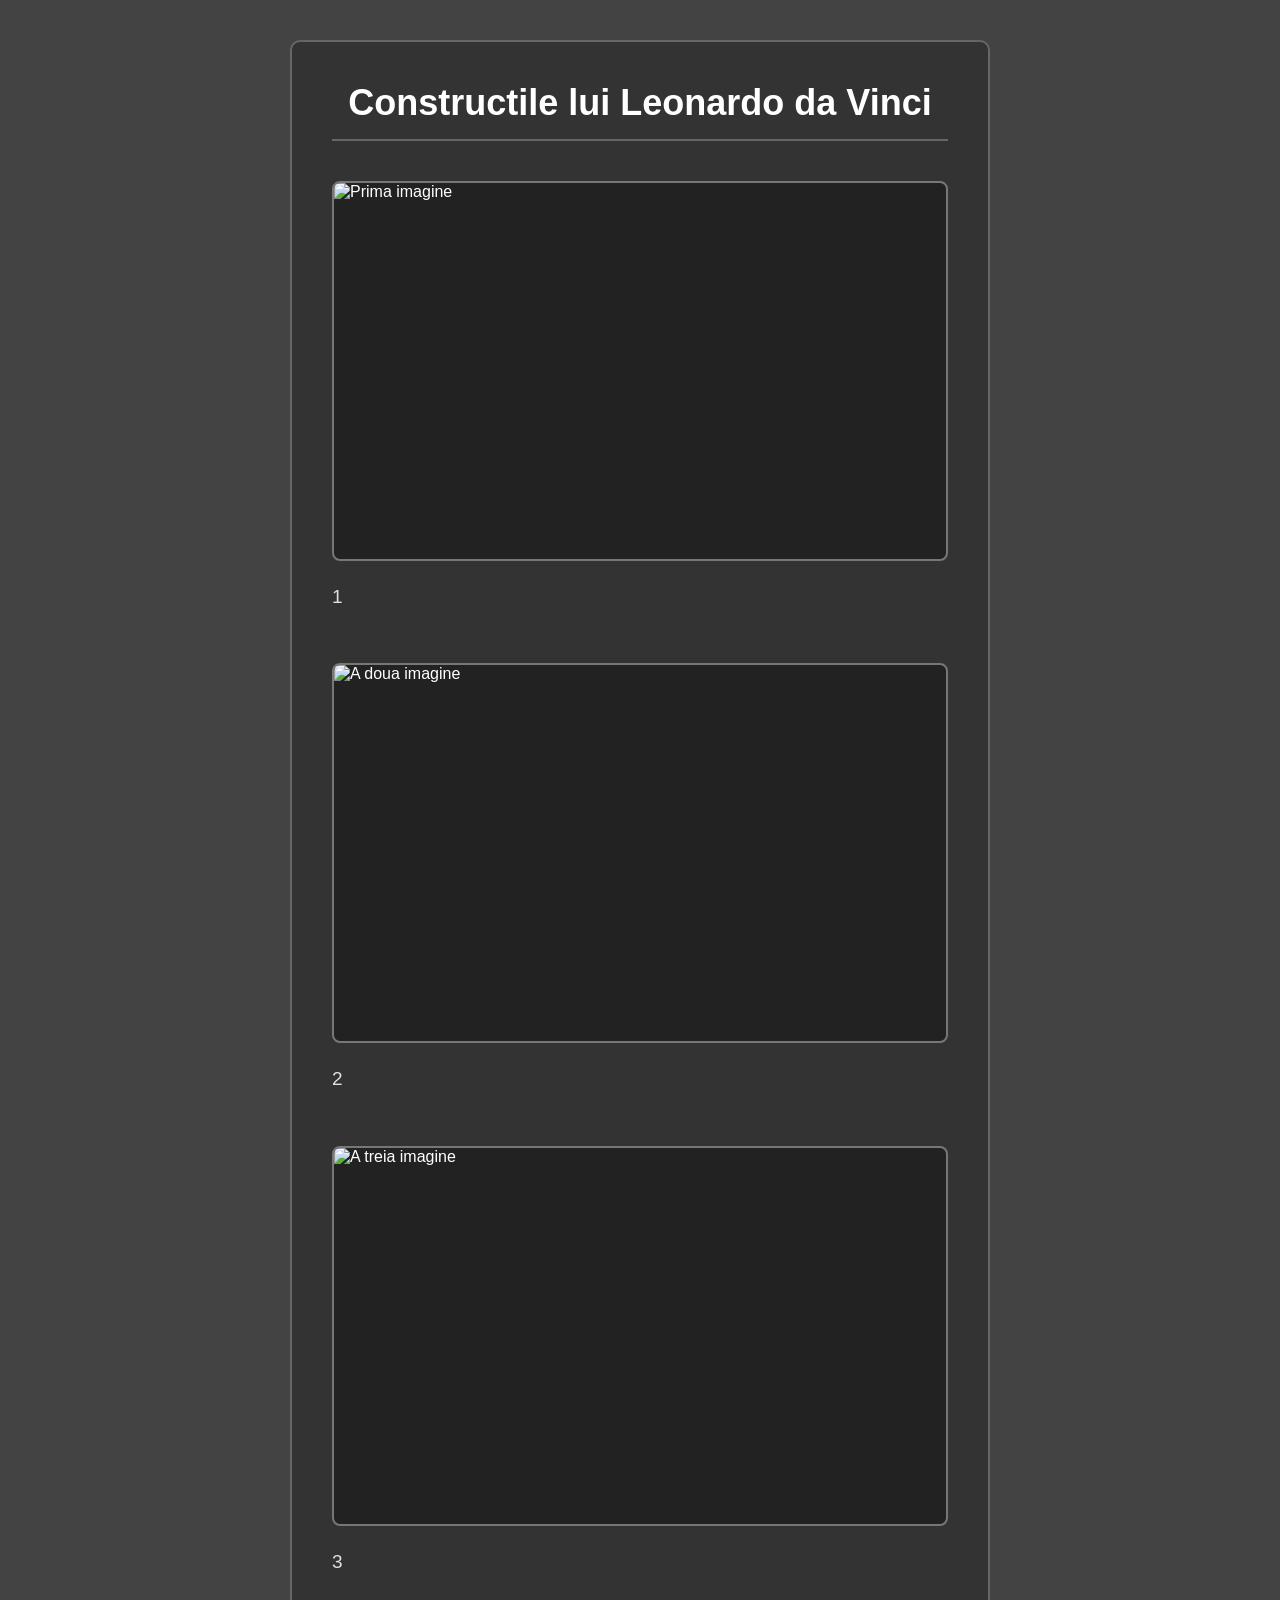
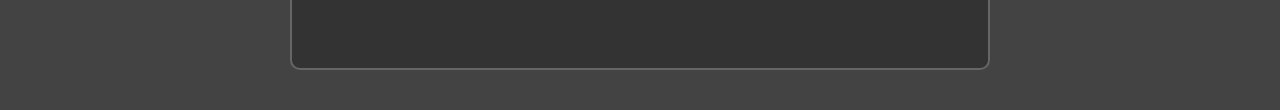
==== constructi.html @ 7d36aa70 "Add files via upload" ====
<!DOCTYPE html>
<html lang="ro">
<head>
    <meta charset="UTF-8">
    <meta name="viewport" content="width=device-width, initial-scale=1.0">
    <title>Constructi</title>
    <style>
        * {
            box-sizing: border-box;
        }

        body {
            background-color: #434343;
            font-family: Arial, sans-serif;
            color: white;
            margin: 0;
            padding: 40px 20px;
        }

        .coloana-lunga {
            max-width: 700px;
            margin: 0 auto;
            background-color: #333333;
            padding: 40px;
            border-radius: 10px;
            border: 2px solid #666;
        }

        .titlu-pagina {
            text-align: center;
            font-size: 36px;
            margin-top: 0;
            margin-bottom: 40px;
            border-bottom: 2px solid #666;
            padding-bottom: 15px;
        }

        .bloc-continut {
            margin-bottom: 50px;
        }

        .poza-sectiune {
            width: 100%;
            height: 380px;
            object-fit: cover;
            border-radius: 8px;
            border: 2px solid #777;
            background-color: #222;
            display: block;
            margin-bottom: 20px;
        }

        .text-sectiune {
            font-size: 19px;
            line-height: 1.7;
            color: #e0e0e0;
            margin: 0;
        }
    </style>
</head>
<body>

    <div class="coloana-lunga">
        <h1 class="titlu-pagina">Constructile lui Leonardo da Vinci</h1>

        <div class="bloc-continut">
            <img src="poza1-a.jpg" alt="Prima imagine" class="poza-sectiune">
            <p class="text-sectiune">
                1
            </p>
        </div>

        <div class="bloc-continut">
            <img src="poza1-b.jpg" alt="A doua imagine" class="poza-sectiune">
            <p class="text-sectiune">
                2
            </p>
        </div>

        <div class="bloc-continut">
            <img src="poza1-c.jpg" alt="A treia imagine" class="poza-sectiune">
            <p class="text-sectiune">
                3
            </p>
        </div>

    </div>

</body>
</html>
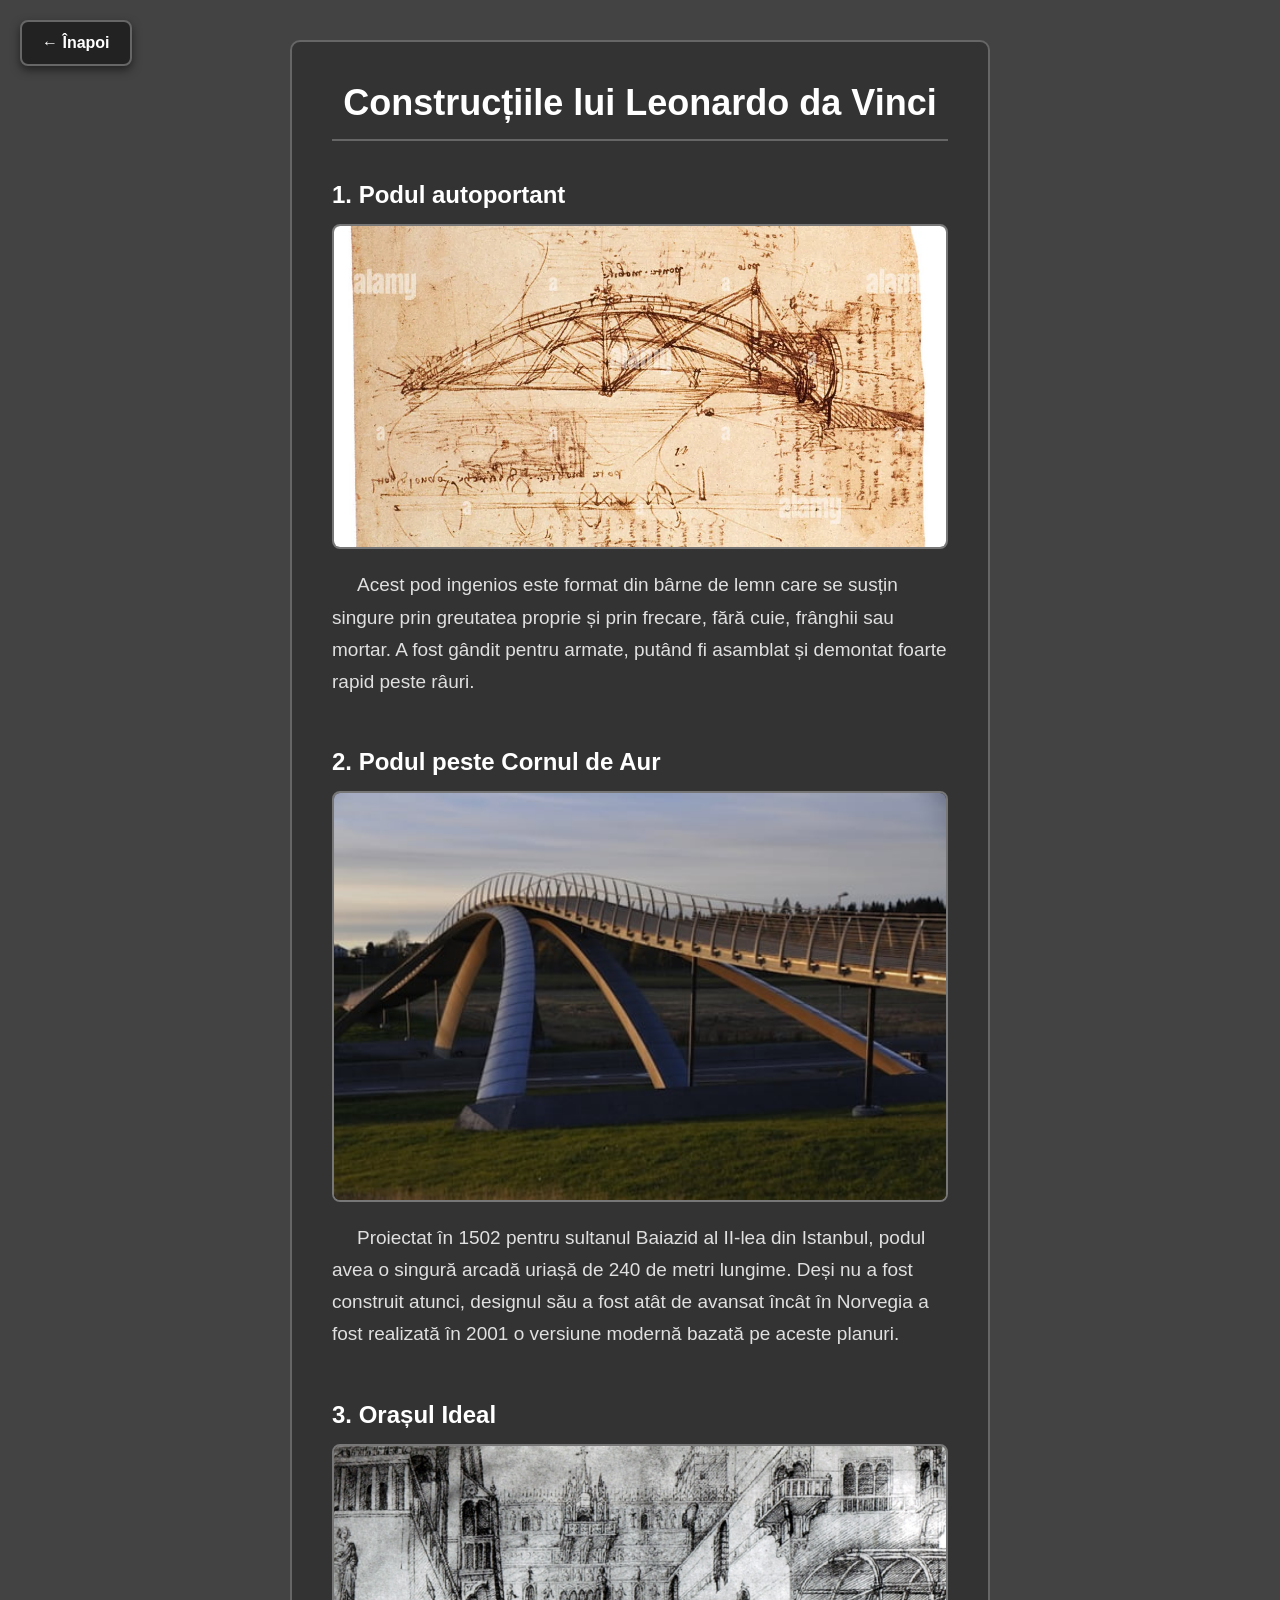
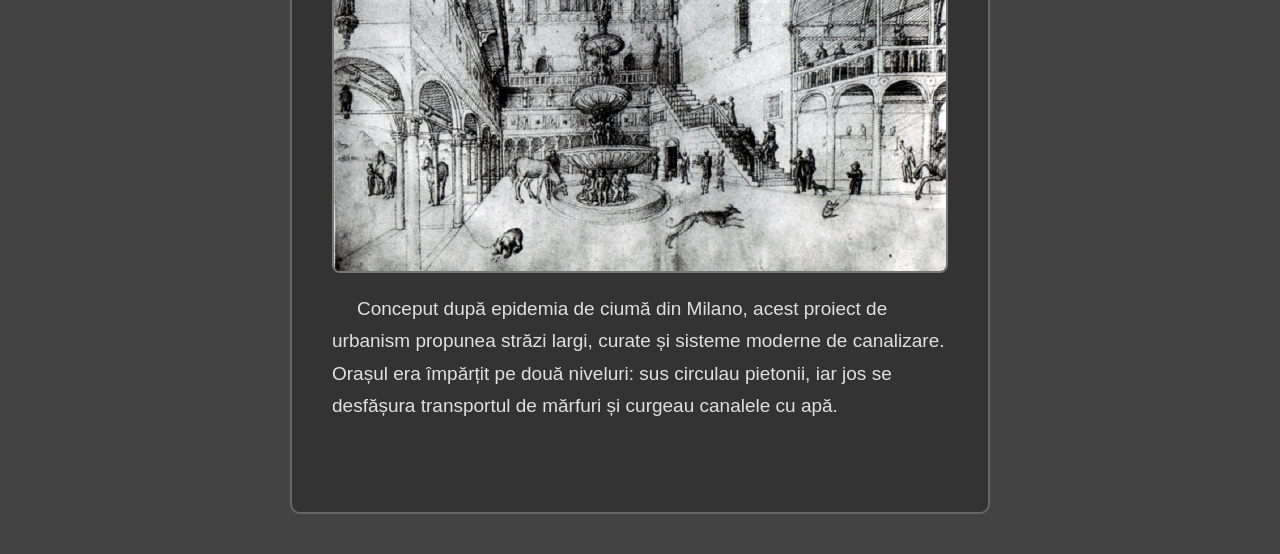
==== commit a529950f: "Add files via upload" ====
--- a/constructi.html
+++ b/constructi.html
@@ -1,90 +1,172 @@
-<!DOCTYPE html>
+<!doctype html>
 <html lang="ro">
-<head>
-    <meta charset="UTF-8">
-    <meta name="viewport" content="width=device-width, initial-scale=1.0">
-    <title>Constructi</title>
+  <head>
+    <meta charset="UTF-8" />
+    <meta name="viewport" content="width=device-width, initial-scale=1.0" />
+    <title>Construcții</title>
     <style>
-        * {
-            box-sizing: border-box;
+      * {
+        box-sizing: border-box;
+      }
+
+      body {
+        background-color: #434343;
+        font-family: Arial, sans-serif;
+        color: white;
+        margin: 0;
+        padding: 40px 20px;
+      }
+
+      .buton-inapoi {
+        display: inline-block;
+        color: white;
+        text-decoration: none;
+        background-color: #222222;
+        padding: 10px 18px;
+        border-radius: 6px;
+        border: 1px solid #555;
+        margin-bottom: 25px;
+        font-size: 16px;
+      }
+
+      .buton-inapoi:hover {
+        background-color: #444444;
+        border-color: white;
+      }
+
+      .coloana-lunga {
+        max-width: 700px;
+        margin: 0 auto;
+        background-color: #333333;
+        padding: 40px;
+        border-radius: 10px;
+        border: 2px solid #666;
+      }
+
+      .titlu-pagina {
+        text-align: center;
+        font-size: 36px;
+        margin-top: 0;
+        margin-bottom: 40px;
+        border-bottom: 2px solid #666;
+        padding-bottom: 15px;
+      }
+
+      .bloc-continut {
+        margin-bottom: 50px;
+      }
+
+      .subtitlu-constructie {
+        font-size: 24px;
+        margin-top: 0;
+        margin-bottom: 15px;
+        color: #ffffff;
+      }
+
+      .poza-sectiune {
+        width: 100%;
+        height: auto;
+        max-height: 550px;
+        object-fit: contain;
+        border-radius: 8px;
+        border: 2px solid #777;
+        background-color: #222;
+        display: block;
+        margin-bottom: 20px;
+      }
+
+      .text-sectiune {
+        font-size: 19px;
+        line-height: 1.7;
+        color: #e0e0e0;
+        margin: 0;
+        text-indent: 25px;
+      }
+      .buton-inapoi {
+        position: fixed;
+        top: 20px;
+        left: 20px;
+        z-index: 1000;
+        color: white;
+        text-decoration: none;
+        background-color: #222222;
+        padding: 12px 20px;
+        border-radius: 8px;
+        border: 2px solid #666;
+        font-size: 16px;
+        font-weight: bold;
+        box-shadow: 0 4px 10px rgba(0, 0, 0, 0.5);
+        transition: 0.2s;
+      }
+
+      .buton-inapoi:hover {
+        background-color: #444444;
+        border-color: white;
+      }
+      @media (max-width: 768px) {
+        body {
+          padding-top: 75px;
         }
 
-        body {
-            background-color: #434343;
-            font-family: Arial, sans-serif;
-            color: white;
-            margin: 0;
-            padding: 40px 20px;
+        .buton-inapoi {
+          top: 15px;
+          left: 15px;
+          padding: 10px 15px;
+          font-size: 15px;
         }
+      }
+    </style>
+  </head>
+  <body>
+    <a href="javascript:history.back()" class="buton-inapoi">← Înapoi</a>
+    <div class="coloana-lunga">
+      <h1 class="titlu-pagina">Construcțiile lui Leonardo da Vinci</h1>
 
-        .coloana-lunga {
-            max-width: 700px;
-            margin: 0 auto;
-            background-color: #333333;
-            padding: 40px;
-            border-radius: 10px;
-            border: 2px solid #666;
-        }
+      <div class="bloc-continut">
+        <h2 class="subtitlu-constructie">1. Podul autoportant</h2>
+        <img
+          src="pod autoportant.webp"
+          alt="Podul autoportant"
+          class="poza-sectiune"
+        />
+        <p class="text-sectiune">
+          Acest pod ingenios este format din bârne de lemn care se susțin
+          singure prin greutatea proprie și prin frecare, fără cuie, frânghii
+          sau mortar. A fost gândit pentru armate, putând fi asamblat și
+          demontat foarte rapid peste râuri.
+        </p>
+      </div>
 
-        .titlu-pagina {
-            text-align: center;
-            font-size: 36px;
-            margin-top: 0;
-            margin-bottom: 40px;
-            border-bottom: 2px solid #666;
-            padding-bottom: 15px;
-        }
+      <div class="bloc-continut">
+        <h2 class="subtitlu-constructie">2. Podul peste Cornul de Aur</h2>
+        <img
+          src="pod-norvegian-leonardo.jpg"
+          alt="Podul peste Cornul de Aur"
+          class="poza-sectiune"
+        />
+        <p class="text-sectiune">
+          Proiectat în 1502 pentru sultanul Baiazid al II-lea din Istanbul,
+          podul avea o singură arcadă uriașă de 240 de metri lungime. Deși nu a
+          fost construit atunci, designul său a fost atât de avansat încât în
+          Norvegia a fost realizată în 2001 o versiune modernă bazată pe aceste
+          planuri.
+        </p>
+      </div>
 
-        .bloc-continut {
-            margin-bottom: 50px;
-        }
-
-        .poza-sectiune {
-            width: 100%;
-            height: 380px;
-            object-fit: cover;
-            border-radius: 8px;
-            border: 2px solid #777;
-            background-color: #222;
-            display: block;
-            margin-bottom: 20px;
-        }
-
-        .text-sectiune {
-            font-size: 19px;
-            line-height: 1.7;
-            color: #e0e0e0;
-            margin: 0;
-        }
-    </style>
-</head>
-<body>
-
-    <div class="coloana-lunga">
-        <h1 class="titlu-pagina">Constructile lui Leonardo da Vinci</h1>
-
-        <div class="bloc-continut">
-            <img src="poza1-a.jpg" alt="Prima imagine" class="poza-sectiune">
-            <p class="text-sectiune">
-                1
-            </p>
-        </div>
-
-        <div class="bloc-continut">
-            <img src="poza1-b.jpg" alt="A doua imagine" class="poza-sectiune">
-            <p class="text-sectiune">
-                2
-            </p>
-        </div>
-
-        <div class="bloc-continut">
-            <img src="poza1-c.jpg" alt="A treia imagine" class="poza-sectiune">
-            <p class="text-sectiune">
-                3
-            </p>
-        </div>
-
+      <div class="bloc-continut">
+        <h2 class="subtitlu-constructie">3. Orașul Ideal</h2>
+        <img
+          src="ciudad-leonardo-portada.jpg"
+          alt="Orașul Ideal"
+          class="poza-sectiune"
+        />
+        <p class="text-sectiune">
+          Conceput după epidemia de ciumă din Milano, acest proiect de urbanism
+          propunea străzi largi, curate și sisteme moderne de canalizare. Orașul
+          era împărțit pe două niveluri: sus circulau pietonii, iar jos se
+          desfășura transportul de mărfuri și curgeau canalele cu apă.
+        </p>
+      </div>
     </div>
-
-</body>
+  </body>
 </html>
